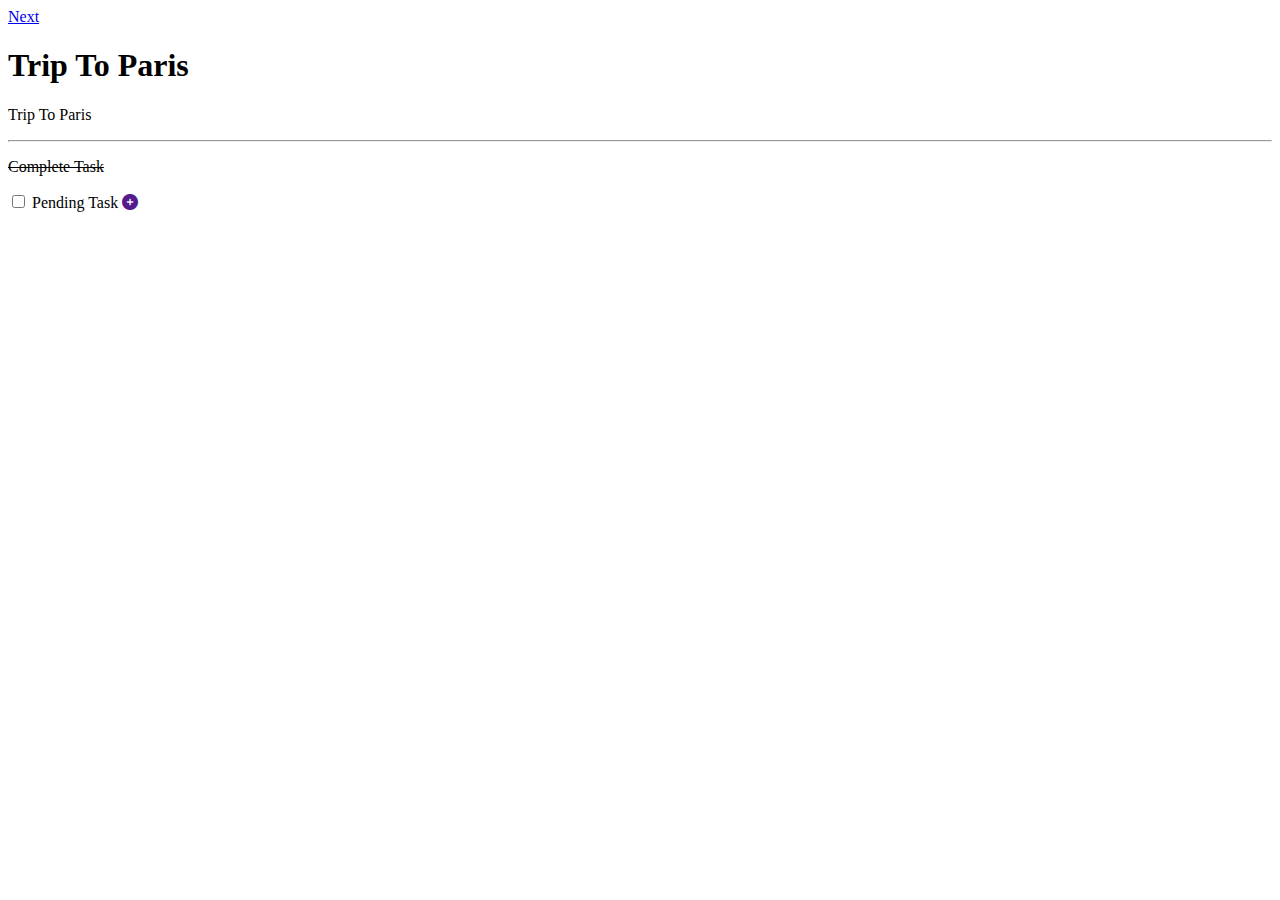
==== index2.html @ 134c8710 "first commit" ====
<!DOCTYPE html>
<html lang="en">
<head>
    <meta charset="UTF-8">
    <meta http-equiv="X-UA-Compatible" content="IE=edge">
    <meta name="viewport" content="width=, initial-scale=1.0">
    <title>Document</title>
    <link rel="stylesheet" href="./Style.css">
    <link rel="stylesheet" href="https://cdnjs.cloudflare.com/ajax/libs/font-awesome/6.0.0-beta2/css/all.min.css"/>
    <a href="./index3.html">Next</a>
</head>
<body>
    <div id="parent1">
<h1>Trip To Paris</h1>
<div class="box1">
    <p class="text">Trip To Paris</p>
    <hr class="hr1">
    <p class="p"><del>Complete Task</del>
     </p>
    <input type="checkbox" name="" id="">
    <label for="text">Pending Task</label>
    <a class="btn1" href=""><i class="fa fa-plus-circle"></i></a>
</div>
    </div>
    
</body>
</html>
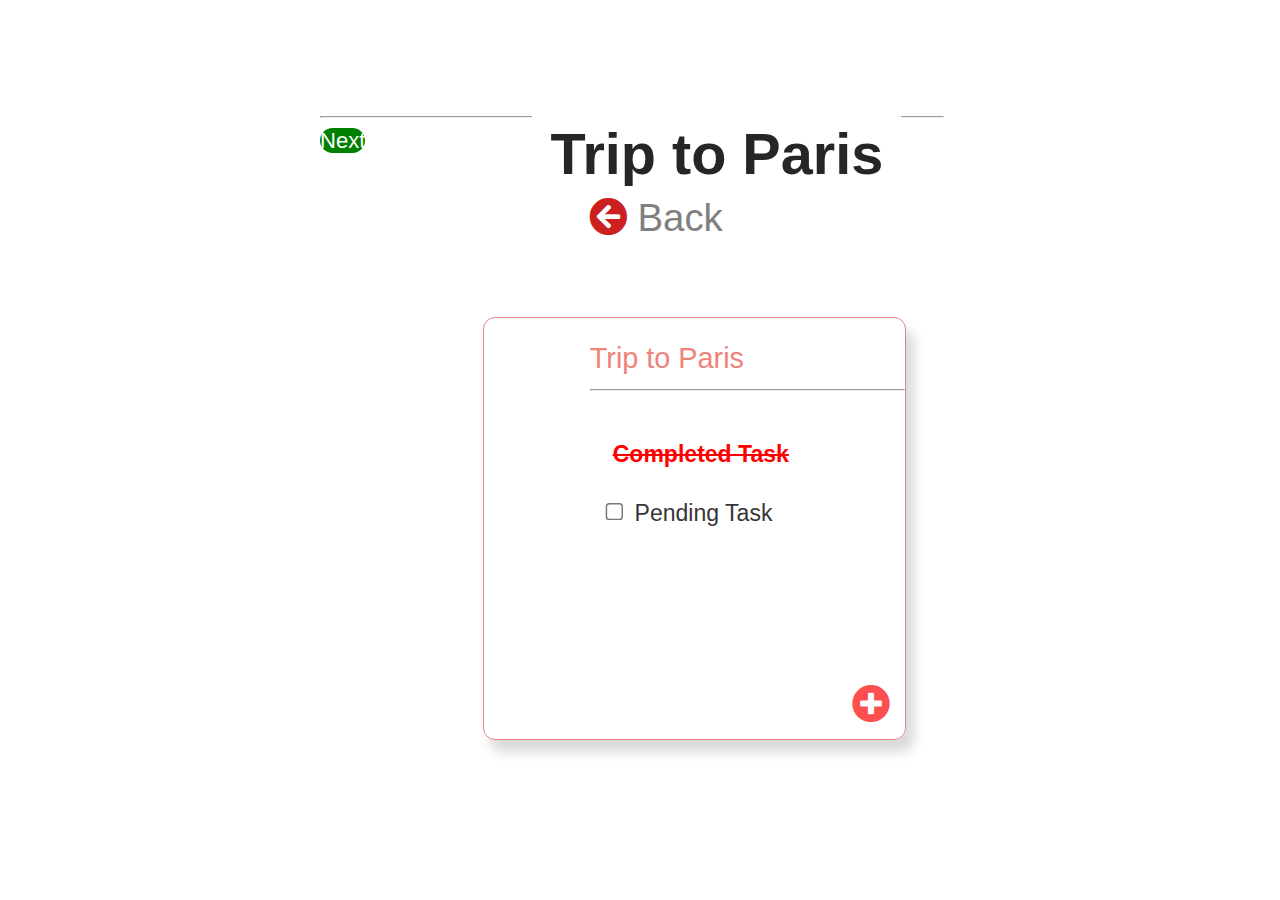
==== commit d9e163d6: "first commit" ====
--- a/index2.html
+++ b/index2.html
@@ -1,27 +1,56 @@
+
 <!DOCTYPE html>
 <html lang="en">
+
 <head>
     <meta charset="UTF-8">
     <meta http-equiv="X-UA-Compatible" content="IE=edge">
-    <meta name="viewport" content="width=, initial-scale=1.0">
-    <title>Document</title>
-    <link rel="stylesheet" href="./Style.css">
-    <link rel="stylesheet" href="https://cdnjs.cloudflare.com/ajax/libs/font-awesome/6.0.0-beta2/css/all.min.css"/>
+    <meta name="viewport" content="width=device-width, initial-scale=1.0">
+    <title>TodoList - UX</title>
+    <link rel="stylesheet" href="./style.css">
     <a href="./index3.html">Next</a>
+    <link rel="stylesheet"
+      href="https://cdnjs.cloudflare.com/ajax/libs/font-awesome/6.0.0-beta2/css/all.min.css"
+      integrity="sha512-YWzhKL2whUzgiheMoBFwW8CKV4qpHQAEuvilg9FAn5VJUDwKZZxkJNuGM4XkWuk94WCrrwslk8yWNGmY1EduTA=="
+      crossorigin="anonymous"
+      referrerpolicy="no-referrer"
+    />
+    
+    <link rel="stylesheet" href="https://cdnjs.cloudflare.com/ajax/libs/font-awesome/5.15.4/css/all.min.css">
+
+<link rel="icon" href="./favicon.ico">
 </head>
+
 <body>
-    <div id="parent1">
-<h1>Trip To Paris</h1>
-<div class="box1">
-    <p class="text">Trip To Paris</p>
-    <hr class="hr1">
-    <p class="p"><del>Complete Task</del>
-     </p>
-    <input type="checkbox" name="" id="">
-    <label for="text">Pending Task</label>
-    <a class="btn1" href=""><i class="fa fa-plus-circle"></i></a>
-</div>
+
+    <div class="box1">
+        <h1> Trip to Paris</h1>
     </div>
-    
+
+    <div class="hr">
+        <hr>
+    </div>
+    <div onclick="location.href='./index.html';" style="cursor:pointer;" class="bac">
+        <span class="back"><i class="fas fa-arrow-circle-left" style="color: rgb(204, 31, 31);"></i></span> Back
+    </div>
+    <div class="bo1">
+        <div class="trip1">
+            Trip to Paris
+            <hr>
+        </div>
+        <div>
+            <b><p class="through1">Completed Task</p><br></b>
+            <div class="ch1">
+                <input type="checkbox">
+                <label for="checkbox" class="">Pending Task</label>
+            </div>
+        </div>
+        <div class="p1" onclick="location.href='./index3.html';" style="cursor:pointer;">
+            <i class="fas fa-plus-circle fa-2x" style="color: rgba(252, 0, 0, 0.699);"></i>
+
+        </div>
+    </div>
+
 </body>
+
 </html>--- a/style.css
+++ b/style.css
@@ -0,0 +1,187 @@
+
+body {
+    margin: 10% 0% 0% 25%;
+    font-family: Arial, Helvetica, sans-serif;
+    zoom: 120%;
+}
+
+.q {
+    font-size: xxx-large;
+}
+
+#v {
+    color: grey;
+    font-weight: 0px;
+    font-size: xxx-large;
+}
+
+.flex {
+    display: flex;
+    flex-wrap: wrap;
+    justify-content: space-between;
+    height: 300px;
+    width: 700px;
+    position: relative;
+}
+
+.trip {
+    color: #ee8479;
+    padding: 20px 0px 10px 50px;
+    font-size: x-large;
+}
+
+.bo {
+    border: 1.5px solid #eb8282;
+    height: 280px;
+    width: 185px;
+    border-radius: 10px;
+    box-shadow: 6px 10px 10px #dadada;
+}
+
+.my {
+    color: #ee8479;
+    padding: 20px 0px 10px 40px;
+    font-size: x-large;
+}
+
+.through {
+    color: red;
+    text-decoration: line-through;
+    padding-left: 40px;
+    font-size: larger;
+}
+
+.ch {
+    color: rgb(56, 53, 53);
+    zoom: 120%;
+    position: absolute;
+    top: 120px;
+}
+
+#b {
+    color: gray;
+    font-size: xx-large;
+    float: right;
+    margin-right: 305px;
+    cursor: pointer;
+}
+/* INDEX1.HTML */
+
+.trip1 {
+    color: #ee8479;
+    padding: 20px 0px 10px 88px;
+    font-size: x-large;
+}
+
+.bo1 {
+    border: 1.5px solid #eb8282;
+    height: 351px;
+    width: 351px;
+    border-radius: 10px;
+    box-shadow: 6px 10px 10px #dadada;
+    margin: 166px 0px 50px 17%;
+    position: relative;
+}
+
+.ch1 {
+    color: rgb(56, 53, 53);
+    zoom: 120%;
+    position: absolute;
+    margin-left: 80px;
+    margin-top: -10px;
+}
+
+.hr {
+    width: 65%;
+    margin-top: -40px;
+}
+
+.box1{
+    background-color: white;
+    position: absolute;
+    margin: -75px 0px 0px 177px;
+    font-size: x-large;
+    text-align: center;
+    padding: 15px;
+    color: rgb(39, 37, 37);
+}
+
+.p1 {
+    position: absolute;
+    bottom: 13px;
+    right: 13px;
+}
+
+.through1 {
+    color: red;
+    text-decoration: line-through;
+    padding-left: 40px;
+    padding-left: 10px;
+    font-size: larger;
+    text-align: center;
+}
+
+.bac {
+    position: absolute;
+    top: 163px;
+    left: 46%;
+    color: gray;
+    font-size: xx-large;
+    margin-right: 305px;
+}
+
+.list {
+    position: absolute;
+    top: 40%;
+    left: 40%;
+    border: 1.5px solid #eb8282;
+    box-shadow: 6px 10px 10px #999090;
+    border-radius: 5px;
+    text-align: center;
+    width: 27%;
+    height: 25%;
+    z-index: 1;
+    background-color: white;
+    padding-top: 24px;
+    zoom: 120%;
+}
+
+.blur1 {
+    filter: blur(5px);
+}
+
+.badd {
+    border-radius: 10px;
+    background-color: red;
+    height: 26px;
+    width: 63px;
+    zoom: 115%;
+    color: white;
+}
+
+#lk {
+    color: #d14848;
+}
+
+.home {
+    position: absolute;
+    bottom: 10px;
+    right: 10px;
+    cursor: pointer;
+}
+
+.bac1 {
+    position: absolute;
+    top: 10px;
+    left: 10px;
+    font-size: x-large;
+}
+a{
+    text-decoration: none;
+    border-radius: 20px;
+    background-color:green;
+    height: 30px;
+    width: 63px;
+    zoom: 115%;
+    color: white;
+}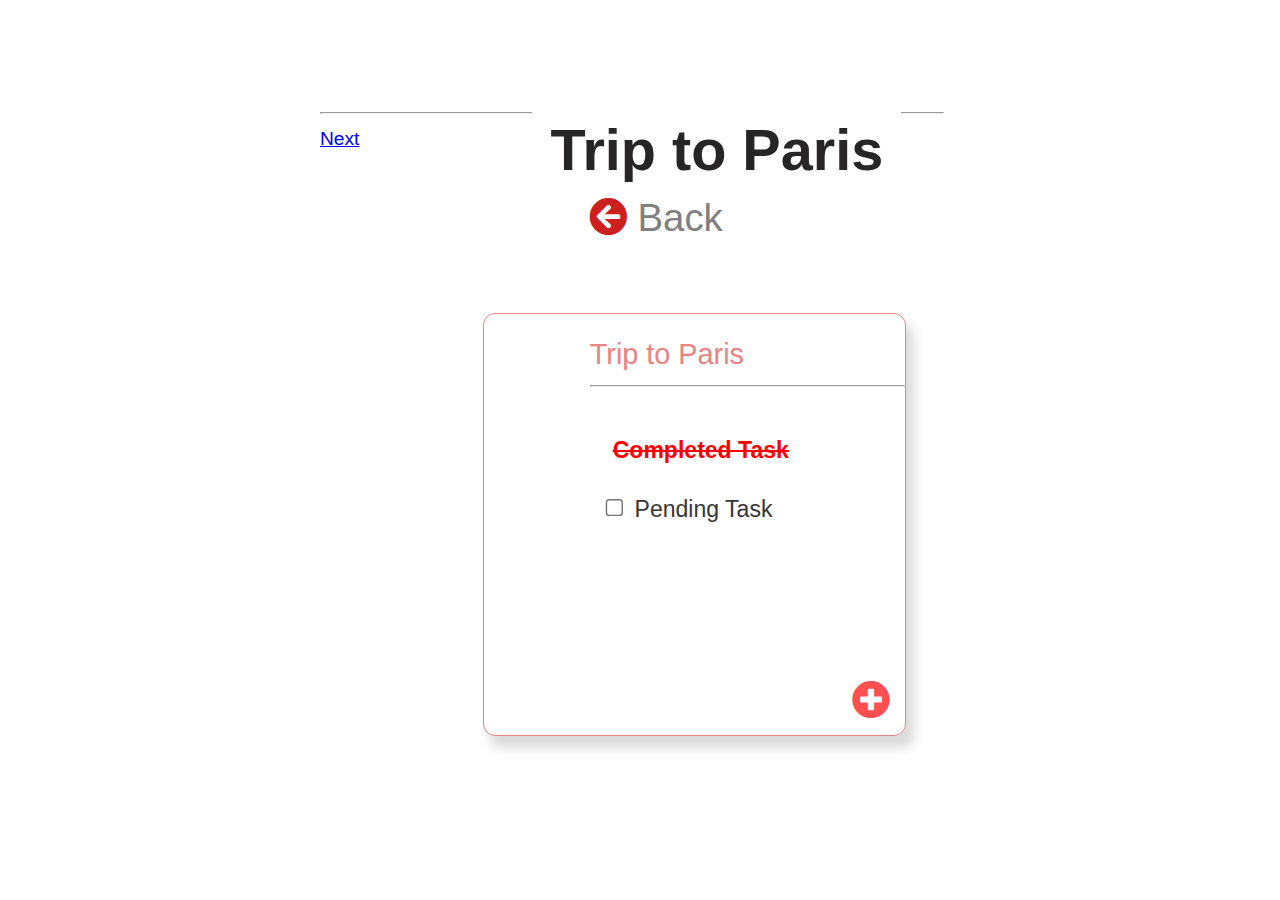
==== commit cfe5f613: "first commit" ====
--- a/index2.html
+++ b/index2.html
@@ -24,7 +24,9 @@
 <body>
 
     <div class="box1">
+        
         <h1> Trip to Paris</h1>
+
     </div>
 
     <div class="hr">
@@ -34,8 +36,10 @@
         <span class="back"><i class="fas fa-arrow-circle-left" style="color: rgb(204, 31, 31);"></i></span> Back
     </div>
     <div class="bo1">
+       <a id="an" href="./index4.html">
         <div class="trip1">
             Trip to Paris
+        </a>
             <hr>
         </div>
         <div>
--- a/style.css
+++ b/style.css
@@ -176,7 +176,7 @@
     left: 10px;
     font-size: x-large;
 }
-a{
+#page{
     text-decoration: none;
     border-radius: 20px;
     background-color:green;
@@ -184,4 +184,9 @@
     width: 63px;
     zoom: 115%;
     color: white;
+}
+
+#an{
+    text-decoration: none;
+    color: #eb8282;
 }